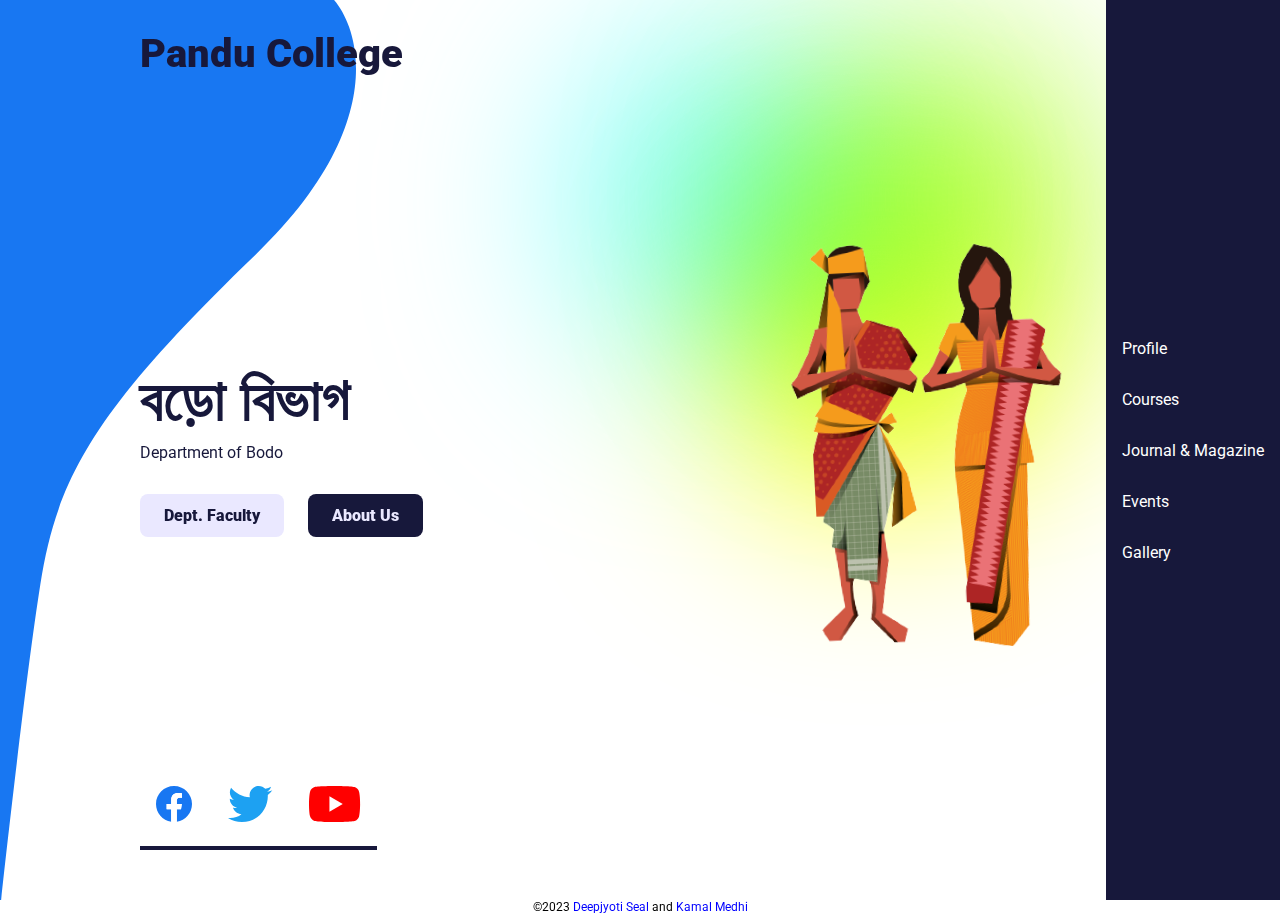
==== index.html @ 594fdb7c "Add files via upload" ====
<!DOCTYPE html>
<html lang="en">
  <head>
    <meta charset="UTF-8" />
    <meta http-equiv="X-UA-Compatible" content="IE=edge" />
    <meta name="viewport" content="width=device-width, initial-scale=1.0" />
    <title>Pandu College Bodo Depaartment</title>
    <link rel="preconnect" href="https://fonts.googleapis.com" />
    <link rel="preconnect" href="https://fonts.gstatic.com" crossorigin />
    <link
      href="https://fonts.googleapis.com/css2?family=Roboto:wght@400;900&display=swap"
      rel="stylesheet"
    />
    <link rel="stylesheet" href="style.css" />
  </head>
  <body>
    <div class="bg-left">
      <img src="images/bg-left.svg" alt="" />
    </div>

    <div class="container">
      <div class="logo">Pandu College</div>

      <div class="hero-container">
        <div class="left">
          <div class="hero-text">
            <h1>বড়ো বিভাগ</h1>
            <p class="subheading">
              Department of Bodo
            </p>

            <a class="btn light" href="about.html">Dept. Faculty</a>
            <a class="btn dark" href="https://panducollege.org/department/ASM">About Us</a>
          </div>

          <div class="social">
            <a href="#">
              <img src="images/facebook-logo.svg" alt="" />
            </a>

            <a href="#">
              <img src="images/twitter-logo.svg" alt="" />
            </a>

            <a href="#">
              <img src="images/youtube-logo.svg" alt="" />
            </a>
          </div>
        </div>

        <div class="right">
          <div class="hero-image">
            <img src="images/hero-image.png" alt="" />
            <div class="image-bg"></div>
          </div>
        </div>
      </div>

      <div class="bg-right">
        <div class="circle1"></div>
        <div class="circle2"></div>
        <div class="circle3"></div>
      </div>
    </div>

    <aside class="sidebar">
      <div class="menu-icons">
        <div class="close-btn">
          <img src="images/close-icon.svg" alt="" />
        </div>

        <a href="https://panducollege.org/department/BOD/profile">
          Profile
        </a>

        <a href="https://panducollege.org/department/BOD/course">
          Courses
        </a>

        <a href="https://panducollege.org/department/BOD/journal">
          Journal & Magazine
        </a>

        <a href="https://panducollege.org/department/BOD/events">
          Events
        </a>

        <a href="https://panducollege.org/department/BOD/gallery">
          Gallery
        </a>

      </div>
    </aside>

    <div class="mobile-menu">
      <div class="logo">Pandu College</div>

      <img class="menu-btn" src="images/menu-icon.svg" alt="" />
    </div>

    <script src="main.js"></script>
    <div class="footer">&copy;2023 <a href="https://instagram.com/deepjyoti_seal">Deepjyoti Seal</a> and <a href="https://instagram.com/kamal_medhi7434">Kamal Medhi</a></div>

  </body>
</html>
---- style.css ----
* {
  margin: 0;
}

body {
  font-family: "Roboto", sans-serif;
}
.footer{
  font-size: 12px;
  text-align: center;
}

.footer a{
  text-decoration: none;
  color: blue;
}

.bg-left {
  position: absolute;
  top: 0;
  left: 0;
  z-index: -2;
  height: 100vh;
}

.bg-left img {
  height: 100%;
}

/* Sidebar */

aside.sidebar {
  position: fixed;
  background: #17183b;
  right: 0;
  top: 0;
  bottom: 0;
  display: flex;
  align-items: center;
  padding: 16px;
}

aside.sidebar .menu-icons {
  display: flex;
  flex-direction: column;
}

aside.sidebar .menu-icons a {
  margin: 16px 0;
}

aside.sidebar .menu-icons a img {
  transition: all 500ms;
}

aside.sidebar .menu-icons a:hover img {
  transform: scale(1.2);
}

.container {
  width: 80%;
  max-width: 1000px;
  margin: 0 auto;
  box-sizing: border-box;
}

.container .logo {
  font-size: 40px;
  font-weight: 900;
  position: absolute;
  top: 30px;
  color: #17183b;
}

.container .hero-container {
  display: flex;
  height: 100vh;
  align-items: center;
  justify-content: space-between;
}

.container .hero-container h1 {
  font-size: 60px;
  color: #17183b;
  margin-bottom: 8px;
}

.container .hero-container p.subheading {
  font-size: 16px;
  color: #17183b;
}

/* Buttons */

.container a.btn {
  text-decoration: none;
  padding: 12px 24px;
  display: inline-block;
  margin-top: 32px;
  margin-right: 20px;
  border-radius: 8px;
  font-weight: 900;
  transition: all 500ms;
}

.container a.btn:hover {
  transform: translateY(-3px);
}

.container a.btn.light {
  background: #eae8ff;
  color: #17183b;
}

.container a.btn.dark {
  background: #17183b;
  color: #eae8ff;
}

.container .social {
  position: absolute;
  bottom: 50px;
  border-bottom: 4px solid #17183b;
  padding-bottom: 20px;
}

.container .social a {
  text-decoration: none;
  margin: 0 16px;
  display: inline-block;
  transition: all 500ms;
}

.container .social a:hover {
  transform: scale(1.1);
}

.container .hero-image {
  transform: rotateZ(-3deg);
}

.container .hero-image .image-bg {
  height: 424px;
  width: 350px;
  background: #ff8f7c;
  position: absolute;
  top: 0;
  z-index: -1;
  transform: rotateZ(-5deg);
  display: none;

}

.bg-right {
  position: absolute;
  top: 0;
  right: 0;
  z-index: -1;
}

.bg-right .circle1,
.bg-right .circle2,
.bg-right .circle3 {
  width: 300px;
  height: 300px;
  border-radius: 50%;
  position: absolute;
}

.bg-right .circle1 {
  top: 50px;
  right: 200px;
  background: greenyellow;
  filter: blur(100px);
  mix-blend-mode: multiply;
}

.bg-right .circle2 {
  top: 50px;
  right: 400px;
  background: #6affff;
  filter: blur(100px);
  mix-blend-mode: multiply;
}

.bg-right .circle3 {
  top: 200px;
  right: 250px;
  background: yellow;
  filter: blur(100px);
  mix-blend-mode: multiply;
}

.mobile-menu,
aside.sidebar .menu-icons .close-btn {
  display: none;
}

.menu-icons a{
  color: white;
  text-decoration: none;
}

.container .hero-image img {
  width: 100%;
  height: 100%;
 padding: 8%;
}


@media (max-width: 700px) {
  .container .logo {
    display: none;
  }

  .mobile-menu {
    display: flex;
    justify-content: space-between;
    position: fixed;
    top: 0;
    left: 0;
    right: 0;
    background: linear-gradient(
      180deg,
      rgb(14, 12, 46) 0%,
      rgb(25, 25, 90) 45%,
      rgba(0, 0, 0, 0)
    );
    padding: 16px;
    z-index: 100;
  }

  .mobile-menu .logo {
    font-size: 30px;
    color: #fff;
    font-weight: 900;
  }

  .container {
    width: 100%;
    padding: 0 30px;
  }

  .container .hero-container {
    flex-direction: column;
    text-align: center;
  }

  .container .right {
    order: -1;
    width: 100%;
    flex: 1;
  }

  .container .left {
    flex: 1;
  }

  .container .hero-image {
    width: 100%;
    height: 60vh;
    transform: rotateZ(0deg);
    position: absolute;
    left: 0;
    top: 0;
  }

  .container .hero-image img {
    width: 85%;
    height: 70%;
    padding-top: 12%;
    object-position: top;
  }

  .container .hero-image .image-bg {
    transform: rotateZ(0deg) translateX(-50%);
    width: 90%;
    height: calc(40vh + 10px);
    left: 50%;
    display: none;
  }

  .container .hero-container h1 {
    font-size: 32px;
    margin-top: 30px;
  }

  .container .social {
    position: static;
    margin-top: 70px;
  }

  aside.sidebar {
    /* display: none; */
    width: 60px;
    justify-content: center;
    box-shadow: -24px 0 16px -12px rgba(0, 0, 0, 0.4);
    z-index: 200;
    right: -100%;
    transition: all 500ms;
  }

  aside.sidebar.active {
    right: 0;
  }

  aside.sidebar .menu-icons .close-btn {
    display: block;
    position: absolute;
    top: 24px;
    text-align: center;
    left: 0;
    right: 0;
  }
  
.footer{
  font-size: 9px;
}
}
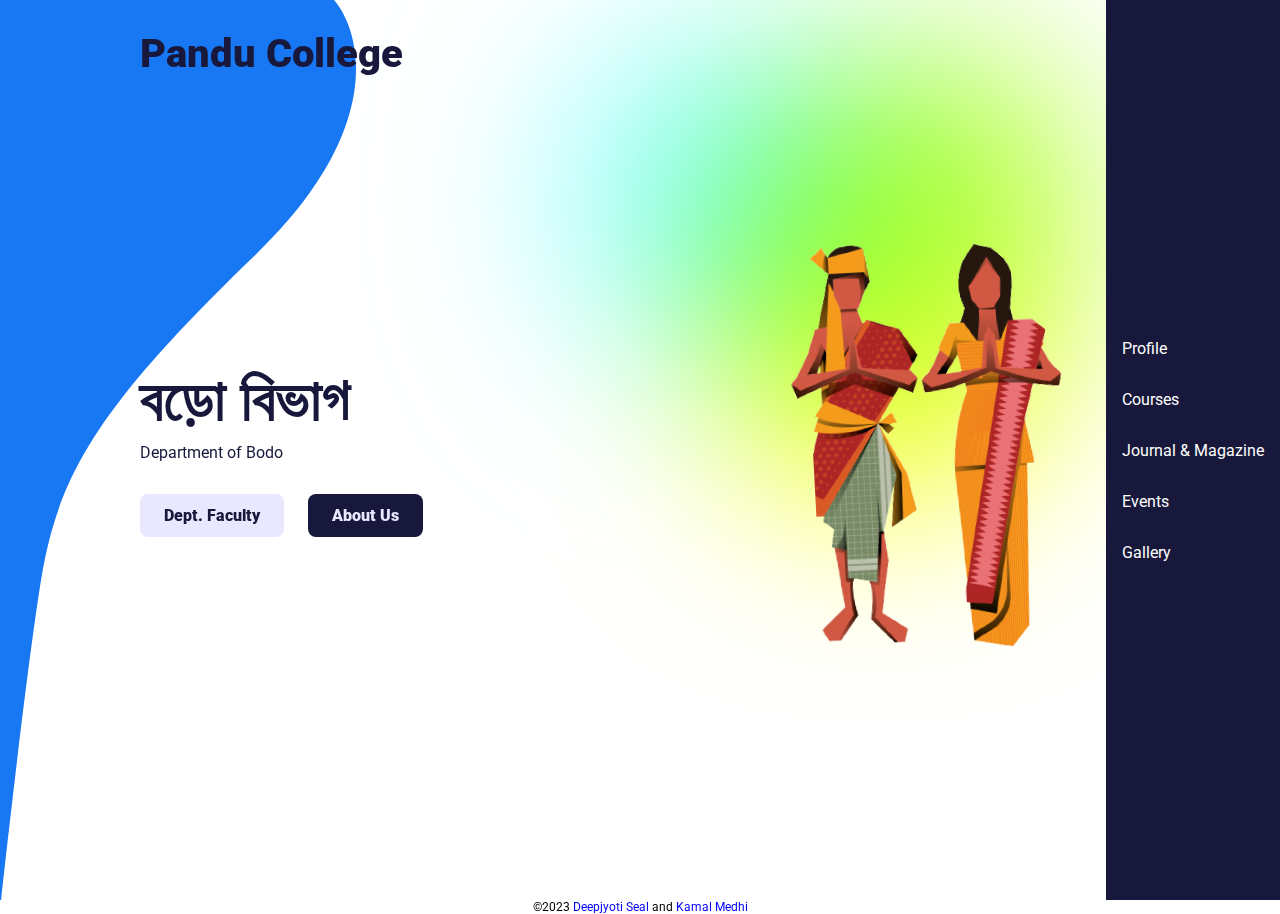
==== commit 99fa31fb: "Update index.html" ====
--- a/index.html
+++ b/index.html
@@ -33,7 +33,7 @@
             <a class="btn dark" href="https://panducollege.org/department/ASM">About Us</a>
           </div>
 
-          <div class="social">
+          <!-- <div class="social">
             <a href="#">
               <img src="images/facebook-logo.svg" alt="" />
             </a>
@@ -45,7 +45,7 @@
             <a href="#">
               <img src="images/youtube-logo.svg" alt="" />
             </a>
-          </div>
+          </div> -->
         </div>
 
         <div class="right">
@@ -102,4 +102,4 @@
     <div class="footer">&copy;2023 <a href="https://instagram.com/deepjyoti_seal">Deepjyoti Seal</a> and <a href="https://instagram.com/kamal_medhi7434">Kamal Medhi</a></div>
 
   </body>
-</html>+</html>
